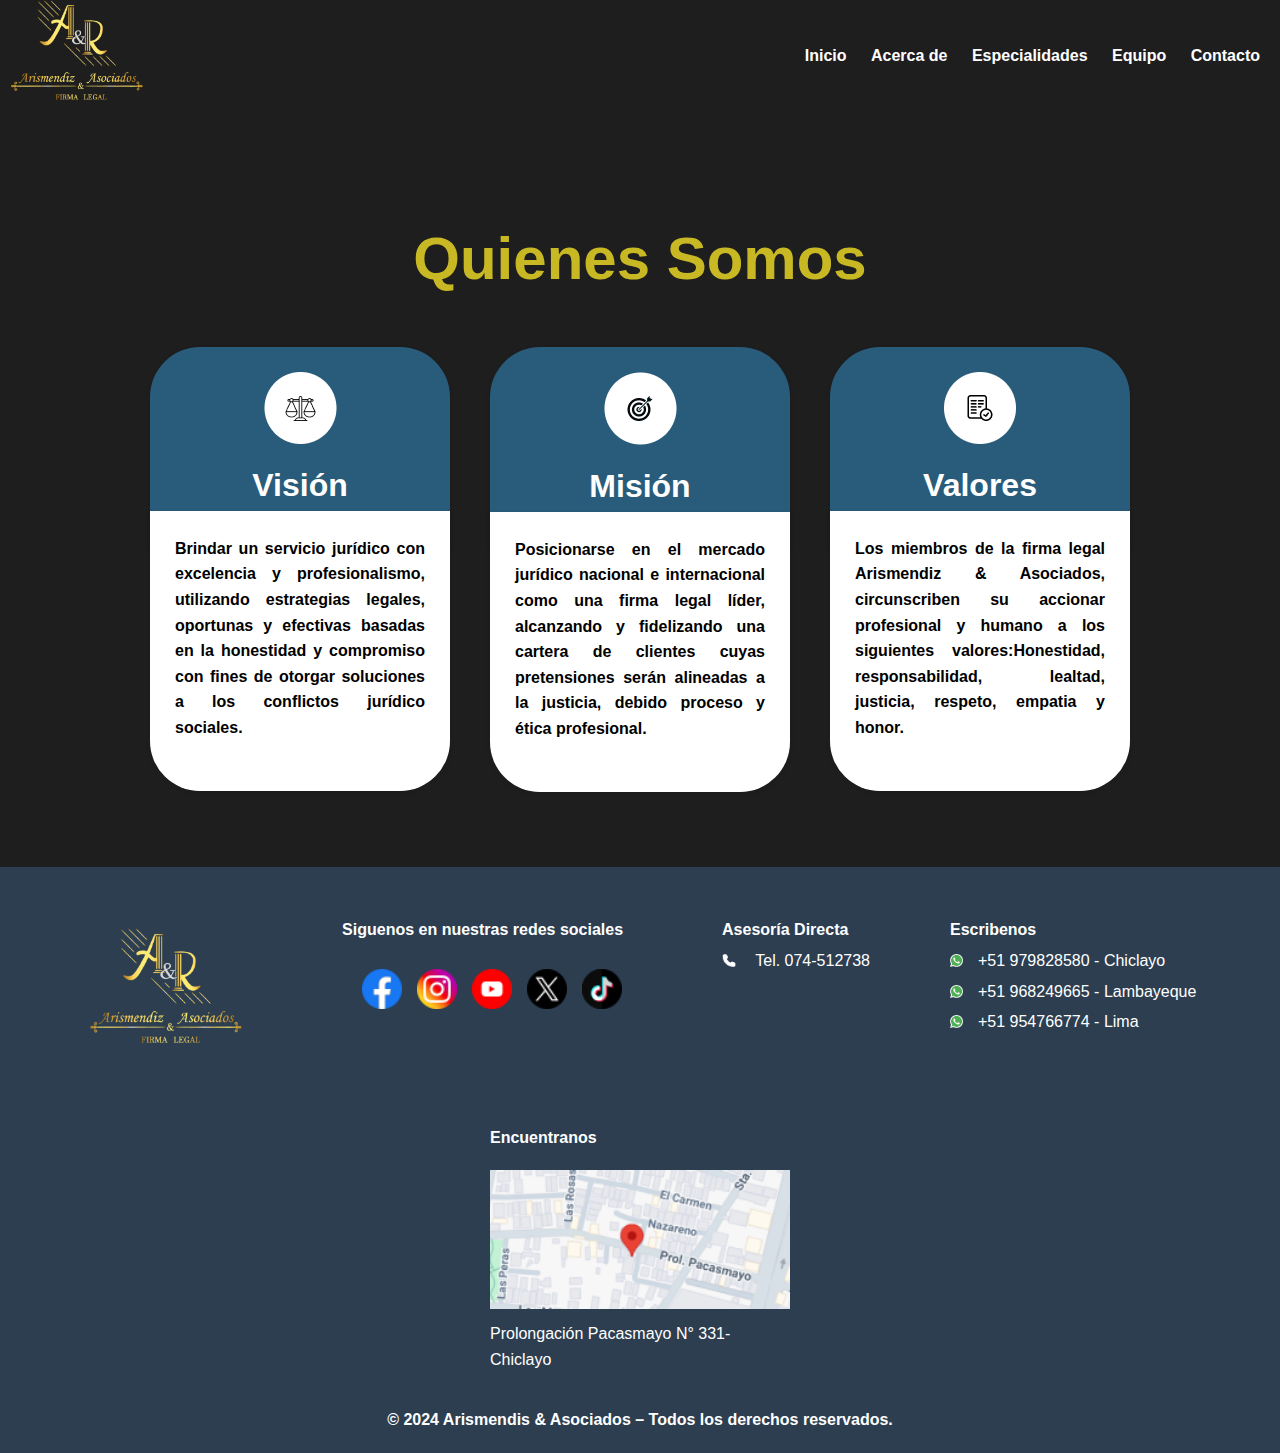
==== acerca.html @ 036eafca "Add files via upload" ====
<!DOCTYPE html>
<html lang="es">
<head>

    <meta charset="UTF-8">
    <meta name="viewport" content="width=device-width, initial-scale=1.0">
    <title>Arismendis y Asociados</title>

    <link rel="stylesheet" href="css/header.css">
    <link rel="stylesheet" href="css/styles.css">
    <link rel="stylesheet" href="css/acerca.css">
    <link rel="stylesheet" href="css/body.css">
    <link rel="stylesheet" href="css/footer.css">



</head>



<body>



    <!-- Header -->
    <header>
        <div class="logo">
            <a href="Index.html#inicio"> <img src="Images/Logo2.png" alt="Logo"></a>
        </div>
        
        <nav class="navbar">

            <ul class="ul_links">

                <li class="li_links"><a href="index.html">Inicio</a></li>
                <li class="li_links"><a href="acerca.html">Acerca de</a></li>
                <li class="li_links"><a href="especialidades.html">Especialidades</a></li>
                <li class="li_links"><a href="equipo.html">Equipo</a></li>
                <li class="li_links"><a href="contactanos.html">Contacto</a></li>

            </ul>

        </nav>

        
        <input type="checkbox" id="btnMenu">
        <label for="btnMenu" class="lblMenu">
            <span id="spn1"></span>
            <span id="spn2"></span>
            <span id="spn3"></span>
        </label>

    </header>

    <script src="js/model.js"></script>



  
  <!-- Sección Acerca de Nosotros -->
  <section id="acerca">

    <div class="Acerca-titulo"> 
        <h1>Quienes Somos</h1>
    </div>

    <div class="Acerca-grid-01">
            
        <div class="Acerca-item-01">
            <h1><img src="Images/vision.png"> <br> Visión</h1>
            
            <div class="Acerca-item-02">
                <p>Brindar un servicio jurídico con excelencia y profesionalismo, 
                    utilizando estrategias legales, oportunas y efectivas basadas 
                    en la honestidad y compromiso con fines de otorgar soluciones a 
                    los conflictos jurídico sociales.</p>
            </div>

        </div>

        <div class="Acerca-item-01">
            <h1><img src="Images/mision.png"><br> Misión</h1>

            <div class="Acerca-item-02">
                <p>Posicionarse en el mercado jurídico nacional e internacional 
                    como una firma legal líder, alcanzando y fidelizando una cartera 
                    de clientes cuyas pretensiones serán alineadas a la justicia, 
                    debido proceso y ética profesional.</p>
            </div>
            
        </div>

        <div class="Acerca-item-01">
            <h1><img src="Images/valores.png"><br> Valores</h1>

            <div class="Acerca-item-02">
                <p>Los miembros de la firma legal Arismendiz & Asociados, circunscriben 
                    su accionar profesional y humano a los siguientes valores:Honestidad,
                    responsabilidad, lealtad, justicia, respeto, empatia y honor.</p>
            </div>
            
        </div>
        
 


    
</section>



 <!-- Footer -->
 <footer>
        
    <div class="Elementos_footer">


        <div class="Logo_inferior">
            <a href="index.html#inicio"><img src="Images/logo_footer.png"></a>
        </div>

        <div class="Redes">
            <p>Siguenos en nuestras redes sociales</p>
            <br>
            <ul>
                <li><a href="https://web.facebook.com/watch/Arismendizyasociados/?_rdc=1&_rdr#"><img src="Images/facebook.png"></a></li>
                <li><a href="https://www.instagram.com/arismendiz_asociados/?locale=es_US"><img src="Images/instagram.png"></a></a></li>
                <li><a href="https://www.youtube.com/@Arismendiz_Asociados"><img src="Images/youtube.png"></a></a></li>
                <li><a href="https://x.com/ArismendizAsocs"><img src="Images/twiter.png"></a></a></li>
                <li><a href="https://www.tiktok.com/@arismendizasociad?is_from_webapp=1&sender_device=pc"><img src="Images/tiktok.png"></a></a></li>

            </ul>
        </div>


        <div class="Asesoria">
            <p>Asesoría Directa</p>
            <ul>
                <li><img src="Images/tel.png"> Tel. 074-512738</li>
            </ul>
        </div>

       

        <div class="Escribenos">
            <p>Escribenos</p>
            <ul>
                <li><img src="Images/whatsapp.png">+51 979828580 - Chiclayo</li>
                <li><img src="Images/whatsapp.png">+51 968249665 - Lambayeque</li>
                <li><img src="Images/whatsapp.png">+51 954766774 - Lima</li>
            </ul>
        </div>


        <div class="Ubicanos">
            <p>Encuentranos</p>
            <p></p>
            
            <a href="https://www.google.com/maps/place/Prol.+Pacasmayo+331,+Chiclayo+14008/@-6.784067,-79.8501225,17z/data=!3m1!4b1!4m5!3m4!1s0x904cef3c8d4269bf:0x8d8706b9c3af99cf!8m2!3d-6.784067!4d-79.8475476?entry=ttu&g_ep=EgoyMDI0MTAxNi4wIKXMDSoASAFQAw%3D%3D">
                <img src="Images/mapa.png"> 
            </a>

            <ul>
                <li>Prolongación Pacasmayo N° 331- Chiclayo</li>
            </ul>
        </div>  

    </div>

  

    <div class="Mensaje">
        <p>© 2024 Arismendis & Asociados – Todos los derechos reservados.</p>
    </div>
</footer>
</body>
</html>
---- css/header.css ----
/* resolución de Smartphone */
@media (max-width: 768px) 
{
    .ul_links{
        display: none;
        flex-direction: column;
        position: absolute;
        background-color: #1e1e1f;
        width: 768px;
        top: 20px;
        align-items: center;
        margin-left: -320px;
        padding-bottom: 70px;
        padding-top: 0px;
    }

    .li_links{
        padding: 5px;
        font-size: 25px;
    }



    .lblMenu{
        width: 50px;
        height: 30px;
        position: relative;
        cursor: pointer;
        margin-right: 50px;
    }

    .lblMenu #spn1, #spn2, #spn3 {
        position: absolute;
        content: '';
        background: #ffffff ;
        width: 50px;
        height: 5px;
        border-radius: 5px;
        transition: all 400ms ease;   
    }

    #spn2{
        top: 11px;
    }

    #spn3{
        top: 22px;
    }

    #btnMenu{
        display: none;
    }

    #btnMenu:checked ~ .lblMenu #spn1{
        transform: rotate(140deg);
        top: 10px;
    }

    #btnMenu:checked ~ .lblMenu #spn2{
        opacity: 0;
    }

    #btnMenu:checked ~ .lblMenu #spn3{
        transform: rotate(-140deg);
        top: 10px;
    }

    .navbar{
        position: relative;
        justify-content: space-between;
        align-items: center;
        flex-wrap: wrap;
        padding-right: 200px;
        display: flex;
        height: 100%;
    }
    

        header .logo {
        font-size: 24px;
        font-weight: bold;
        margin-right: auto; /* Añade espacio entre el logo y el menú */
        margin-left: 10px;
    }
    


}


/* resolución de Tablet */
@media (max-width: 1024px) 
{
    
    header {
        background-color: #1e1e1f;
        color: white;
        padding: 0px 0;
        display: flex;
        justify-content:flex-start; /* Alinea los elementos al inicio (izquierda) */
        align-items: center;
    }

    header .logo {
        font-size: 24px;
        font-weight: bold;
        margin-right: auto; /* Añade espacio entre el logo y el menú */
        margin-left: 10px;
    }
    
    header .logo img {
        height: auto
    }

    nav ul li {
        display: inline;
        margin-right: 20px;
    }

    #btnMenu{
        display: none;
    }

}


/* resolución de Escritorio */
@media (max-width: 1920px) 
{

    header {
        background-color: #1e1e1f;
        color: white;
        padding: 0px 0;
        display: flex;
        justify-content:flex-start; /* Alinea los elementos al inicio (izquierda) */
        align-items: center;

    }
    
    img {
        max-width: 100%;
        height: auto;
    }
    
    header .logo {
        font-size: 24px;
        font-weight: bold;
        margin-right: auto; /* Añade espacio entre el logo y el menú */
        margin-left: 10px;
    }
    
    header .logo img {
        height: 100px
    }
    
    
    nav ul {
        list-style: none;
        padding: 0;
    }
    
    nav ul li {
        display: inline;
        margin-right: 20px;
    }
    
    nav ul li a {
        color: white;
        text-decoration: none;
        font-weight: bold;
    }
    
    #btnMenu{
        display: none;
    }

}
---- css/styles.css ----
*
{
    margin: 0;
    padding: 0;
    box-sizing: border-box;
}


.btn 
{
    background-color: #295C7A;
    color: white;
    font-weight: bold;
    font-size: 18;
    padding: 10px 20px;
    text-decoration: none;
    border-radius: 5px;
}

section 
{ padding: 80px 20px; }




blockquote {
    background-color: #ecf0f1;
    padding: 20px;
    border-left: 5px solid #e67e22;
    margin: 20px 0;
}

form {
    display: flex;
    flex-direction: column;
    gap: 32px;
    width: 450px;
    margin: 10px 30px;
}



form input, form textarea {
    padding: 10px;
    border: 1px solid #ccc;
    border-radius: 5px;
}

form button {
    padding: 10px;
    background-color: #2c3e50;
    color: white;
    border: none;
    border-radius: 5px;
}
---- css/acerca.css ----
.Acerca-grid-01 {
    display: flex;
    flex-wrap: wrap; 
    gap: 40px; 
    justify-content: center; 
    margin: 40px auto; 
}


.Acerca-item-01 {
    background-color: #295C7A;
    color: rgb(255, 255, 255);
    padding: 25px;
    border-radius: 50px;
    border-bottom-left-radius: 0;
    border-bottom-right-radius: 0;
    box-shadow: 0 2px 5px rgba(0, 0, 0, 0.1);
    text-align: center;
    height: 200px;
    width: 300px; 
    font-size: 16px;
    font-weight: bold;
    margin-bottom: 200px;
}


.Acerca-item-02 {
    background-color: white;
    color: black;
    padding: 25px;
    border-radius: 50px;
    border-top-right-radius: 0;
    border-top-left-radius: 0;
    box-shadow: 0 2px 5px rgba(0, 0, 0, 0.1);
    text-align: justify;
    height: 280px; 
    width: 300px; 
    font-size: 16px;
    font-weight: bold;
    margin-left: -25px;
}


.Acerca-titulo {
    color: #C8B824;
    font-size: 30px;
    text-align: center; 
    margin: 20px auto;
}


/* Tablet*/
@media (max-width: 1024px) {
    .Acerca-grid-01 {
        gap: 50px; 
        margin-bottom: 50px;
    }

    .Acerca-item-02{
        margin-left: -25px;
        
    }


}



/* Smartphone normales */
@media (max-width: 768px) {
    .Acerca-grid-01 {
        gap: 50px; 
        margin-bottom: 100px;
    }

    .Acerca-item-02{
        margin-left: -25px;
        
    }


}

/* Smartphone pequeños*/
@media (max-width: 480px) {
    .Acerca-grid-01 {
        gap: 50px;
    }

    .Acerca-titulo {
        font-size: 20px; 
        margin: 10px auto; 
    }

    .Acerca-item-01{
        font-size: 10px;
        height: 180px; 
        width: 200px; 
    }
    

    .Acerca-item-02{
        font-size: 10px;
        height: 180px;
        width: 200px;
    }
}
---- css/body.css ----
body {
    font-family: Arial, sans-serif;
    line-height: 1.6;
    color: #ffffff;
    background-color: #1e1e1f;
}


.hero {
    background: url('../Images/logo.png') no-repeat center center/cover;
    color: white;
    height: 100vh;
    display: flex;
    justify-content: center;
    align-items: center;
    flex-direction: column;
    text-align: center;
}

.hero h1 {
    font-size: 48px;
    margin-bottom: 10px;
}

.hero p {
    font-size: 24px;
    margin-bottom: 20px;
}
---- css/footer.css ----
footer {
    background-color: #2c3e50;
    color: white;
    padding: 20px;
}

.Elementos_footer {
    display: flex;
    justify-content: space-around; /* Asegura espacio entre los bloques */
    align-items: flex-start;
    flex-wrap: wrap; /* Permite que los elementos se acomoden en varias filas si es necesario */
    gap: 20px; /* Espacio entre elementos */
    margin-bottom: 20px;
}

.Redes {
    margin: 10px;
    flex: 1 1 280px; /* Ancho mínimo de 280px, flexible */
    max-width: 300px;
}

.Redes ul {
    list-style-type: none; /* Quita los puntos de la lista */
    padding: 0;
    display: flex; /* Organiza los íconos en una fila horizontal */
    justify-content: center; /* Centra los íconos */
    gap: 15px; /* Espaciado entre los íconos */
    margin: 0;
}

.Redes li {
    margin: 0;
}

.Redes img {
    width: 40px; 
    height: auto;
    transition: transform 0.2s; /* Efecto suave de transición al hover */
}

.Ubicanos img,
.Logo_inferior img{
    transition: transform 0.2s; /* Efecto suave de transición al hover */
}

.Redes img:hover,
.Ubicanos img:hover,
.Logo_inferior img:hover {
    transform: scale(1.1); /* Amplía ligeramente el ícono al pasar el ratón */
}

.Asesoria{
    margin-left: 50px;
    margin-right: 50px;
    margin-top: 10px;
}

.Redes,
.Escribenos,
.Ubicanos {
    margin: 10px; /* Espaciado general */
    flex: 1 1 280px; /* Ancho mínimo de 280px, flexible */
    max-width: 300px;
}

.Asesoria ul,
.Escribenos ul,
.Ubicanos ul {
    list-style-type: none; /* Quita los puntos de la lista */
    padding: 0;
}

.Asesoria li,
.Escribenos li,
.Ubicanos li {
    display: flex;
    align-items: center; /* Alinea verticalmente la imagen y el texto */
    gap: 10px;
    margin: 5px 0;
}

.Asesoria img,
.Escribenos img,
.Ubicanos img {
    height: 13px;
    margin-right: 5px;
}

footer p {
    font-weight: bold;
    margin-top: 20px;
}

footer .Ubicanos img {
    width: 100%; /* Ajusta el tamaño del mapa */
    height: auto;
}

.Logo_inferior {
    flex: 1 1 150px;
    max-width: 200px;
    margin: auto;
}

.Mensaje {
    text-align: center;
}

/* resolución de Smartphone */
@media (max-width: 768px) {
    .Elementos_footer, .Redes {
        flex-direction: column; /* Cambia a diseño en columna */
        align-items: center; /* Centra los elementos */
        text-align: center;
    }

    .Redes ul {
        flex-wrap: wrap; /* Permite que los íconos pasen a la siguiente fila si no caben */
        gap: 10px; /* Reduce el espaciado en pantallas pequeñas */
    }

    .Redes img {
        width: 35px; /* Reduce el tamaño de los íconos */
    }

    .Redes,
    .Asesoria,
    .Escribenos,
    .Ubicanos,
    .Logo_inferior {
        flex: 1 1 100%; /* Ocupan el 100% del ancho disponible */
        max-width: none; /* Sin límite de ancho */
    }

    footer .Ubicanos img {
        width: 80%; /* Reduce el tamaño del mapa para pantallas pequeñas */
        margin: auto;
    }
}

@media (max-width: 480px) {
    .Asesoria li,
    .Escribenos li,
    .Ubicanos li {
        flex-direction: column; /* Imagen arriba, texto abajo */
        align-items: flex-start; /* Alinea los textos a la izquierda */
        text-align: left;
        gap: 5px;
    }

    footer .Ubicanos img {
        width: 100%; /* Usa todo el ancho disponible */
    }

    .Mensaje p {
        font-size: 0.9rem; /* Ajusta el tamaño del texto */
    }

    .Redes img {
        width: 30px; /* Reduce aún más el tamaño de los íconos en pantallas muy pequeñas */
    }
}
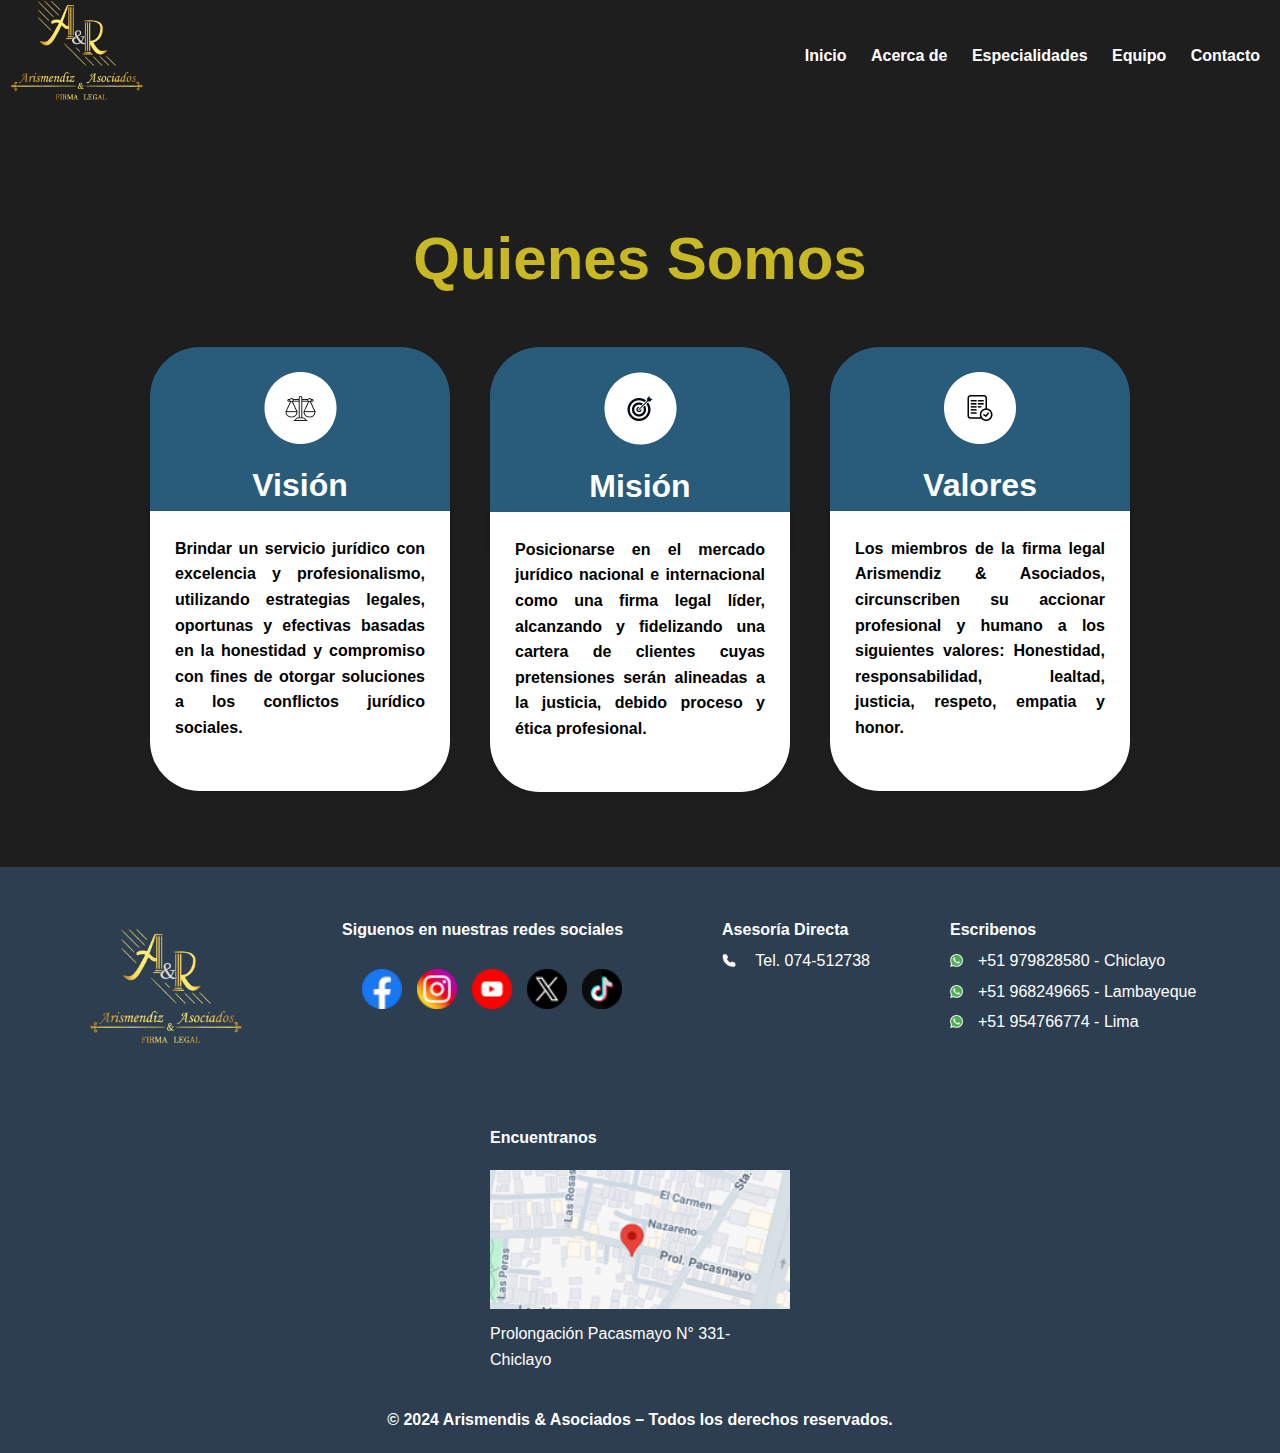
==== commit 75e3189b: "Add files via upload" ====
--- a/acerca.html
+++ b/acerca.html
@@ -25,14 +25,14 @@
     <!-- Header -->
     <header>
         <div class="logo">
-            <a href="Index.html#inicio"> <img src="Images/Logo2.png" alt="Logo"></a>
+            <a href="index.html#inicio"> <img src="Images/Logo2.png" alt="Logo"></a>
         </div>
         
         <nav class="navbar">
 
             <ul class="ul_links">
 
-                <li class="li_links"><a href="index.html">Inicio</a></li>
+                <li class="li_links"><a href="index.html" >Inicio</a></li>
                 <li class="li_links"><a href="acerca.html">Acerca de</a></li>
                 <li class="li_links"><a href="especialidades.html">Especialidades</a></li>
                 <li class="li_links"><a href="equipo.html">Equipo</a></li>
@@ -95,7 +95,7 @@
 
             <div class="Acerca-item-02">
                 <p>Los miembros de la firma legal Arismendiz & Asociados, circunscriben 
-                    su accionar profesional y humano a los siguientes valores:Honestidad,
+                    su accionar profesional y humano a los siguientes valores: Honestidad,
                     responsabilidad, lealtad, justicia, respeto, empatia y honor.</p>
             </div>
             
@@ -123,11 +123,11 @@
             <p>Siguenos en nuestras redes sociales</p>
             <br>
             <ul>
-                <li><a href="https://web.facebook.com/watch/Arismendizyasociados/?_rdc=1&_rdr#"><img src="Images/facebook.png"></a></li>
-                <li><a href="https://www.instagram.com/arismendiz_asociados/?locale=es_US"><img src="Images/instagram.png"></a></a></li>
-                <li><a href="https://www.youtube.com/@Arismendiz_Asociados"><img src="Images/youtube.png"></a></a></li>
-                <li><a href="https://x.com/ArismendizAsocs"><img src="Images/twiter.png"></a></a></li>
-                <li><a href="https://www.tiktok.com/@arismendizasociad?is_from_webapp=1&sender_device=pc"><img src="Images/tiktok.png"></a></a></li>
+                <li><a href="https://web.facebook.com/watch/Arismendizyasociados/?_rdc=1&_rdr#" target="_blank"><img src="Images/facebook.png"></a></li>
+                <li><a href="https://www.instagram.com/arismendiz_asociados/?locale=es_US" target="_blank"><img src="Images/instagram.png"></a></a></li>
+                <li><a href="https://www.youtube.com/@Arismendiz_Asociados" target="_blank"><img src="Images/youtube.png"></a></a></li>
+                <li><a href="https://x.com/ArismendizAsocs" target="_blank"><img src="Images/twiter.png"></a></a></li>
+                <li><a href="https://www.tiktok.com/@arismendizasociad?is_from_webapp=1&sender_device=pc" target="_blank"><img src="Images/tiktok.png"></a></a></li>
 
             </ul>
         </div>
--- a/css/header.css
+++ b/css/header.css
@@ -2,6 +2,7 @@
 /* resolución de Smartphone */
 @media (max-width: 768px) 
 {
+   
     .ul_links{
         display: none;
         flex-direction: column;
@@ -48,6 +49,7 @@
         top: 22px;
     }
 
+
     #btnMenu{
         display: none;
     }
@@ -80,8 +82,6 @@
         header .logo {
         font-size: 24px;
         font-weight: bold;
-        margin-right: auto; /* Añade espacio entre el logo y el menú */
-        margin-left: 10px;
     }
     
 
--- a/css/body.css
+++ b/css/body.css
@@ -1,3 +1,62 @@
+
+*
+{
+    margin: 0;
+    padding: 0;
+    box-sizing: border-box;
+}
+
+
+.btn 
+{
+    background-color: #295C7A;
+    color: white;
+    font-weight: bold;
+    font-size: 18;
+    padding: 10px 20px;
+    text-decoration: none;
+    border-radius: 5px;
+}
+
+section 
+{ padding: 80px 20px; }
+
+
+
+
+blockquote {
+    background-color: #ecf0f1;
+    padding: 20px;
+    border-left: 5px solid #e67e22;
+    margin: 20px 0;
+}
+
+form {
+    display: flex;
+    flex-direction: column;
+    gap: 32px;
+    width: 450px;
+    margin: 10px 30px;
+}
+
+
+
+form input, form textarea {
+    padding: 10px;
+    border: 1px solid #ccc;
+    border-radius: 5px;
+}
+
+form button {
+    padding: 10px;
+    background-color: #2c3e50;
+    color: white;
+    border: none;
+    border-radius: 5px;
+}
+
+
+
 body {
     font-family: Arial, sans-serif;
     line-height: 1.6;
